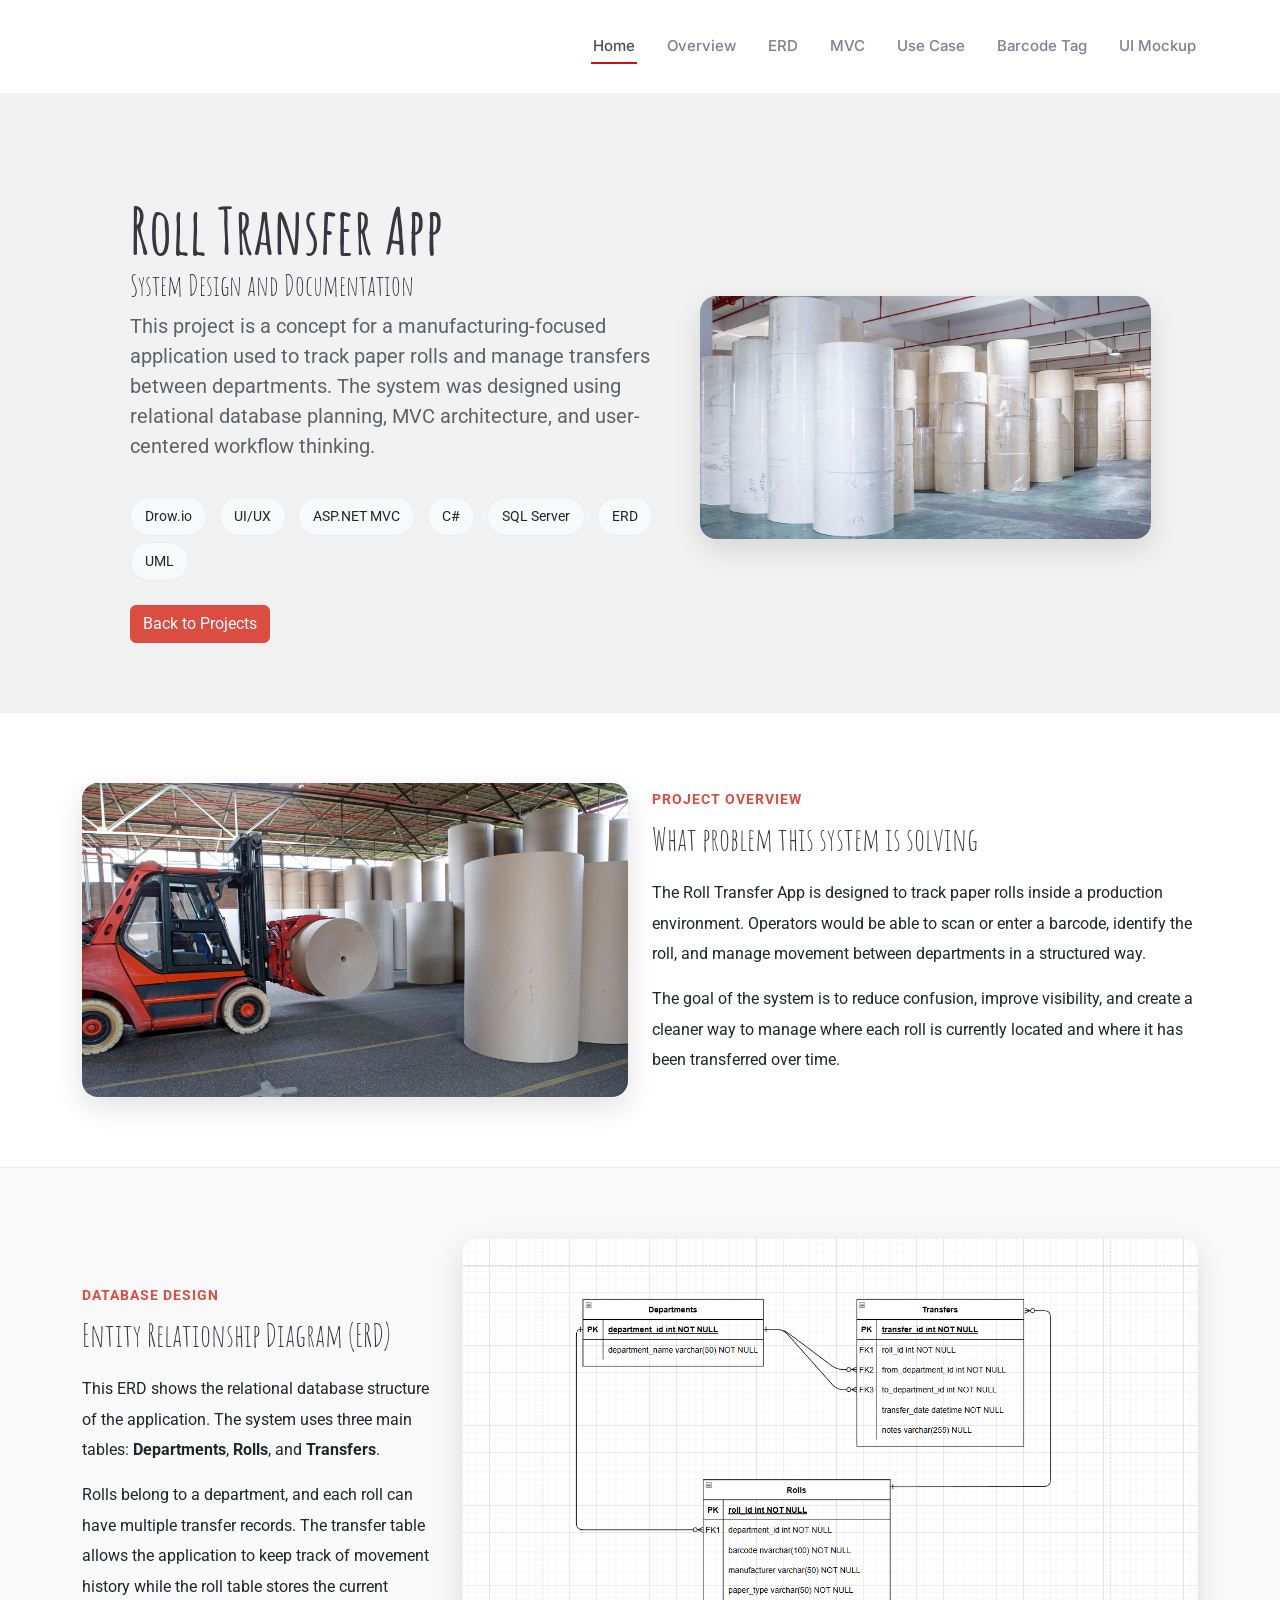
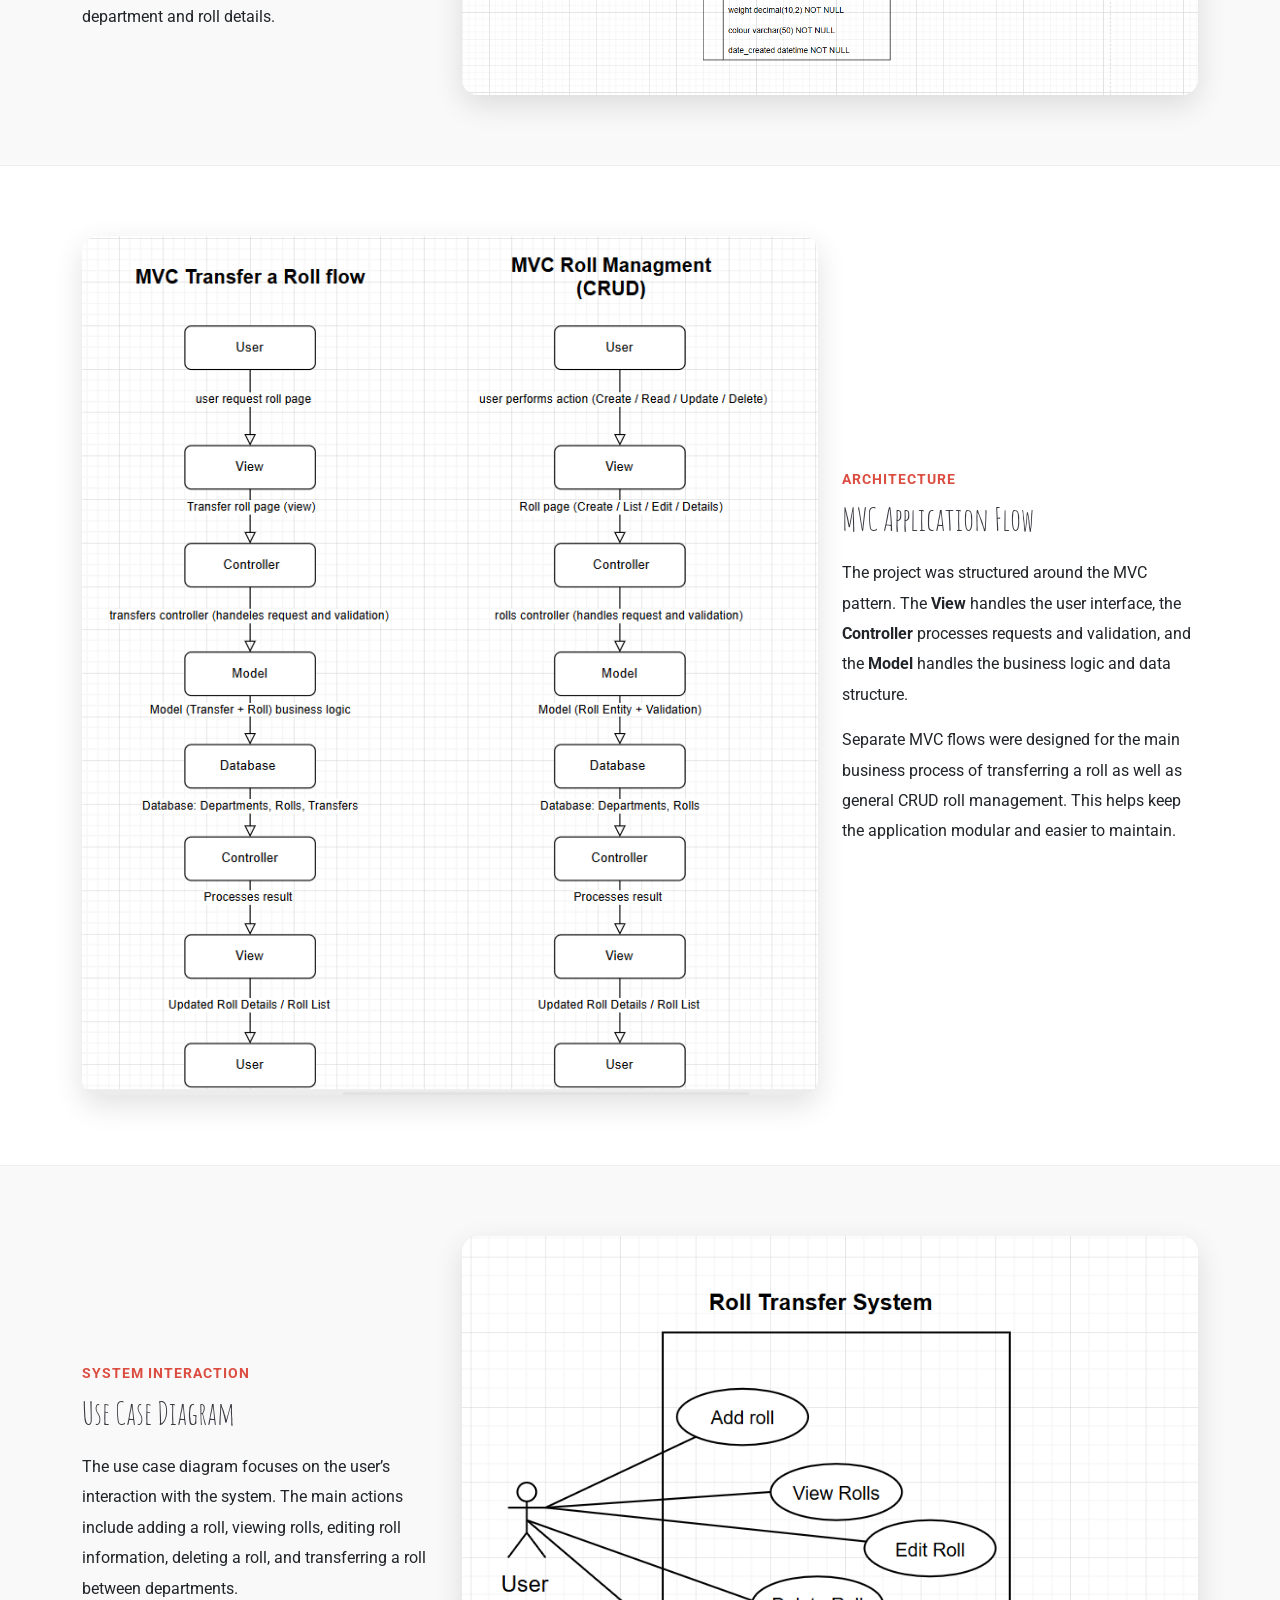
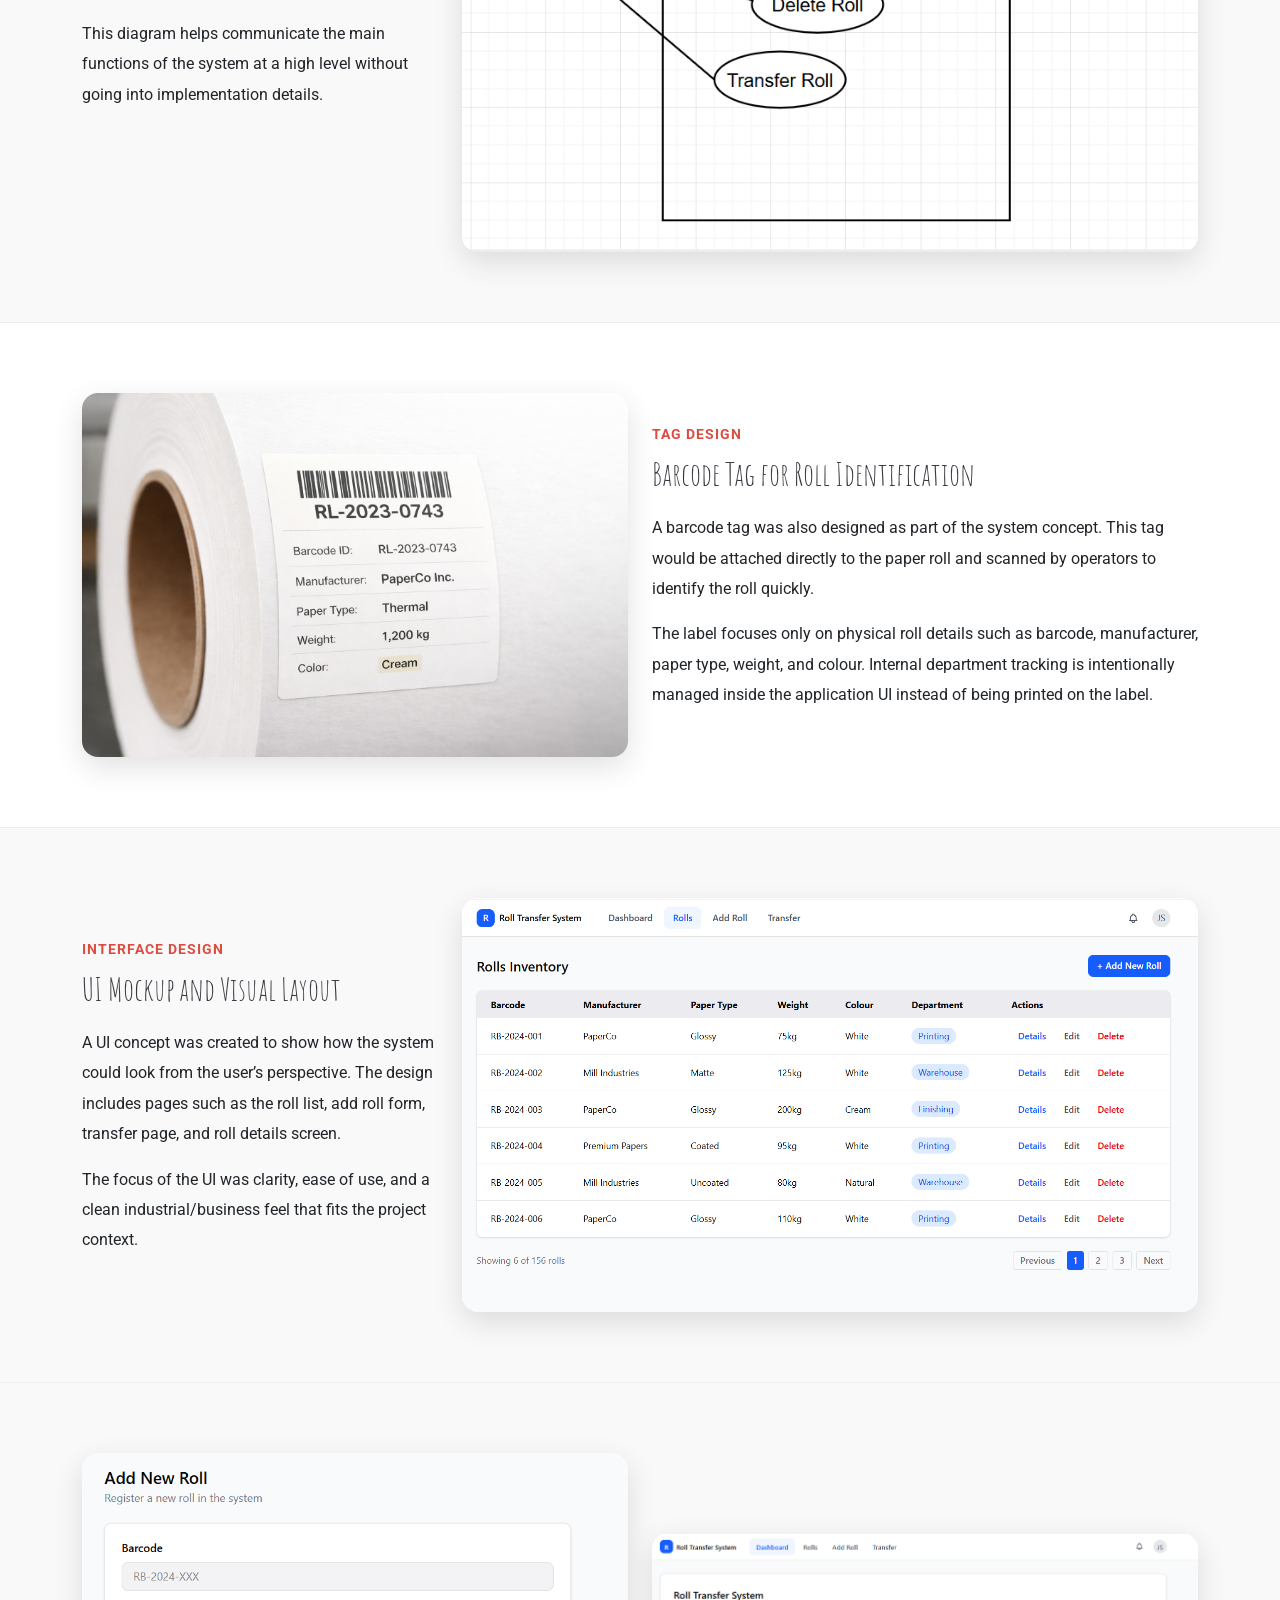
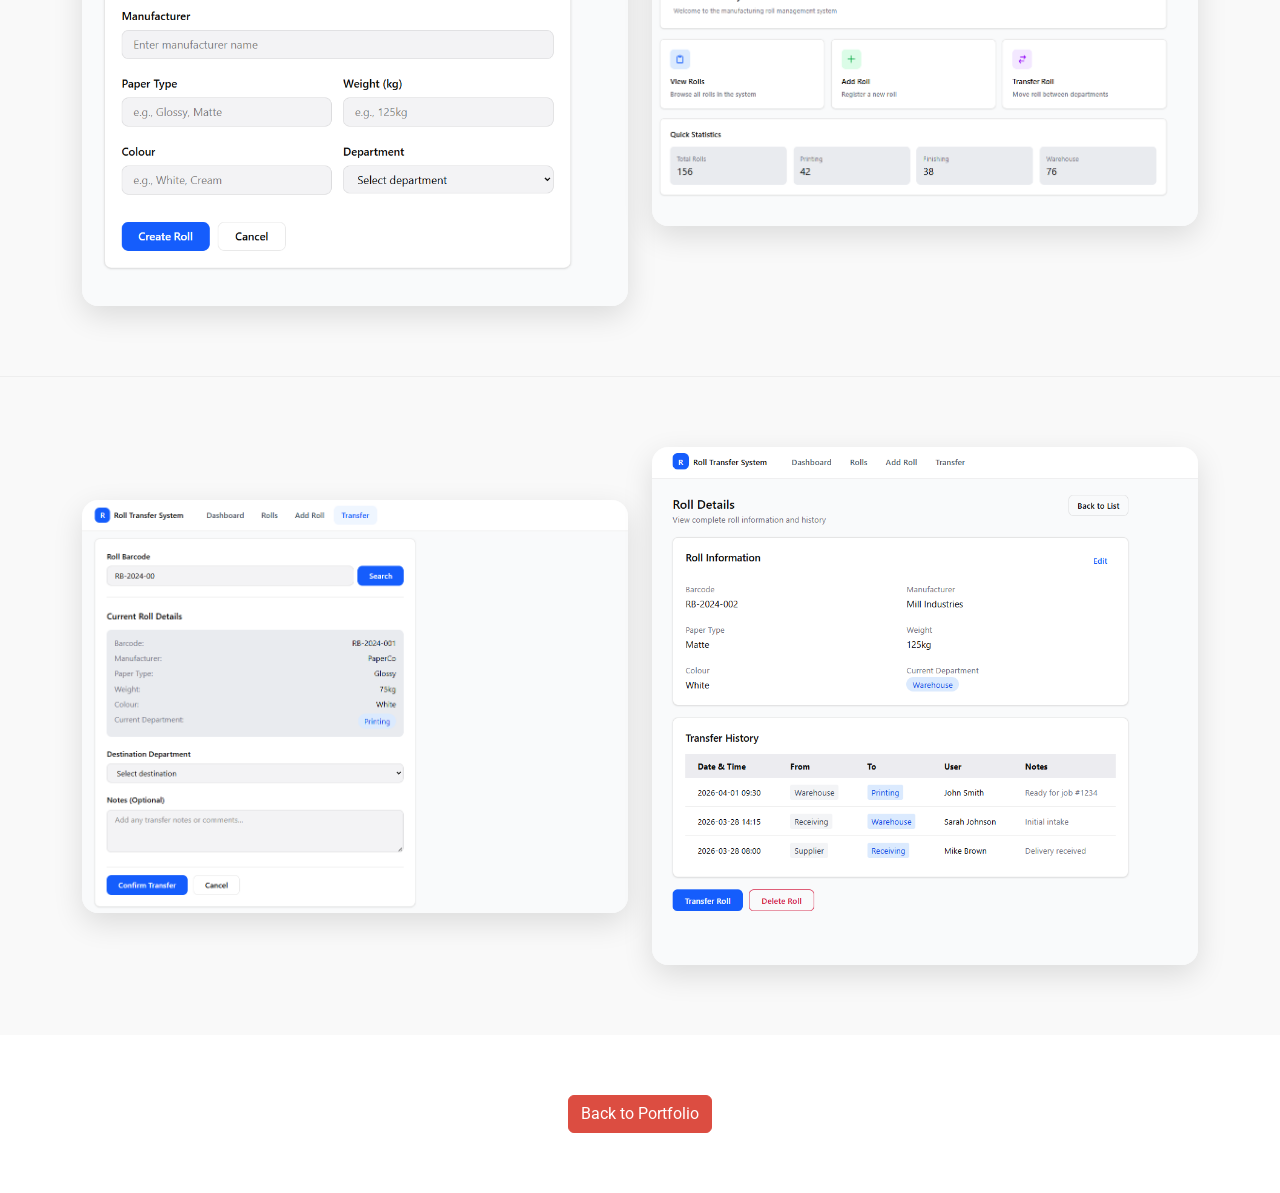
==== rollapp.html @ 0d12c997 "Add project 7 ui based mackup and added the card for that project in index page" ====
<!DOCTYPE html>
<html lang="en">

<head>
  <meta charset="utf-8">
  <meta content="width=device-width, initial-scale=1.0" name="viewport">
  <title>Roll Transfer App | Quwan Powell</title>
  <meta name="description" content="Roll Transfer App project documentation and system design by Quwan Powell">
  <meta name="keywords" content="ASP.NET, MVC, SQL Server, ERD, UML, Roll Transfer App">

  <!-- Favicons -->
  <link href="assets/img/favicon.png" rel="icon">
  <link href="assets/img/apple-touch-icon.png" rel="apple-touch-icon">

  <!-- Fonts -->
  <link href="https://fonts.googleapis.com" rel="preconnect">
  <link href="https://fonts.gstatic.com" rel="preconnect" crossorigin>
  <link href="https://fonts.googleapis.com/css2?family=Roboto:ital,wght@0,100;0,300;0,400;0,500;0,700;0,900;1,100;1,300;1,400;1,500;1,700;1,900&family=Inter:wght@100;200;300;400;500;600;700;800;900&family=Amatic+SC:wght@400;700&display=swap" rel="stylesheet">

  <!-- Vendor CSS Files -->
  <link href="assets/vendor/bootstrap/css/bootstrap.min.css" rel="stylesheet">
  <link href="assets/vendor/bootstrap-icons/bootstrap-icons.css" rel="stylesheet">
  <link href="assets/vendor/aos/aos.css" rel="stylesheet">
  <link href="assets/vendor/glightbox/css/glightbox.min.css" rel="stylesheet">
  <link href="assets/vendor/swiper/swiper-bundle.min.css" rel="stylesheet">

  <!-- Main CSS Files -->
  <link href="assets/css/main.css" rel="stylesheet">
  <link href="assets/css/techstack.css" rel="stylesheet">

  <style>
    .custom-red-btn {
      background-color: #DC4D41;
      border-color: #DC4D41;
    }

    .custom-red-btn:hover {
      background-color: #c74439;
      border-color: #c74439;
    }

    .project-hero {
      padding: 100px 0 70px;
    }

    .project-section-img {
      width: 100%;
      border-radius: 16px;
      box-shadow: 0 10px 30px rgba(0,0,0,0.12);
      object-fit: cover;
    }

    .project-block {
      padding: 70px 0;
      border-bottom: 1px solid #eee;
    }

    .project-block:last-child {
      border-bottom: none;
    }

    .project-label {
      font-size: 14px;
      font-weight: 700;
      letter-spacing: 1px;
      text-transform: uppercase;
      color: #DC4D41;
      margin-bottom: 10px;
    }

    .project-text h2 {
      margin-bottom: 20px;
    }

    .project-text p {
      line-height: 1.9;
      margin-bottom: 15px;
    }

    .project-tag {
      display: inline-block;
      background: #f8f9fa;
      border: 1px solid #e9ecef;
      padding: 8px 14px;
      border-radius: 30px;
      margin: 6px 8px 0 0;
      font-size: 14px;
    }

    .section-alt {
      background-color: #f9f9f9;
    }
  </style>
</head>

<body class="index-page">

  <header id="header" class="header d-flex align-items-center sticky-top">
    <div class="container position-relative d-flex align-items-center justify-content-between">

      <a href="index.html" class="logo d-flex align-items-center me-auto me-xl-0"></a>

      <nav id="navmenu" class="navmenu">
        <ul>
          <li><a href="#hero" class="active">Home</a></li>
          <li><a href="#overview">Overview</a></li>
          <li><a href="#erd">ERD</a></li>
          <li><a href="#mvc">MVC</a></li>
          <li><a href="#usecase">Use Case</a></li>
          <li><a href="#barcode">Barcode Tag</a></li>
          <li><a href="#ui">UI Mockup</a></li>
        </ul>
        <i class="mobile-nav-toggle d-xl-none bi bi-list"></i>
      </nav>

    </div>
  </header>

  <main class="main">

    <!-- Hero -->
    <section id="hero" class="hero section light-background project-hero">
      <div class="container">
        <div class="row gy-4 justify-content-center align-items-center">
          <div class="col-lg-6">
            <h1>Roll Transfer App</h1>
            <h3>System Design and Documentation</h3>
            <p>
              This project is a concept for a manufacturing-focused application used to track paper rolls and manage transfers between departments. The system was designed using relational database planning, MVC architecture, and user-centered workflow thinking.
            </p>

            <div class="mt-4">
              <span class="project-tag">Drow.io</span>
              <span class="project-tag">UI/UX</span>
              <span class="project-tag">ASP.NET MVC</span>
              <span class="project-tag">C#</span>
              <span class="project-tag">SQL Server</span>
              <span class="project-tag">ERD</span>
              <span class="project-tag">UML</span>
            </div>

            <div class="mt-4">
              <a href="index.html#Projects" class="btn btn-primary custom-red-btn">Back to Projects</a>
            </div>
          </div>

          <div class="col-lg-5">
            <img src="images/programingImages/Project7/rollapp/html_elements/heropaperrolls.jpg" class="img-fluid project-section-img" alt="Roll Transfer App Hero Image">
          </div>
        </div>
      </div>
    </section>

    <!-- Overview -->
    <section id="overview" class="project-block">
      <div class="container">
        <div class="row align-items-center gy-4">
          <div class="col-lg-6">
            <img src="images/programingImages/Project7/rollapp/html_elements/bannerpaperrolls.jpg" class="project-section-img" alt="Project Overview">
          </div>
          <div class="col-lg-6 project-text">
            <div class="project-label">Project Overview</div>
            <h2>What problem this system is solving</h2>
            <p>
              The Roll Transfer App is designed to track paper rolls inside a production environment. Operators would be able to scan or enter a barcode, identify the roll, and manage movement between departments in a structured way.
            </p>
            <p>
              The goal of the system is to reduce confusion, improve visibility, and create a cleaner way to manage where each roll is currently located and where it has been transferred over time.
            </p>
          </div>
        </div>
      </div>
    </section>

    <!-- ERD -->
    <section id="erd" class="project-block section-alt">
      <div class="container">
        <div class="row align-items-center gy-4">
          <div class="col-lg-4 order-2 order-lg-1 project-text">
            <div class="project-label">Database Design</div>
            <h2>Entity Relationship Diagram (ERD)</h2>
            <p>
              This ERD shows the relational database structure of the application. The system uses three main tables: <strong>Departments</strong>, <strong>Rolls</strong>, and <strong>Transfers</strong>.
            </p>
            <p>
              Rolls belong to a department, and each roll can have multiple transfer records. The transfer table allows the application to keep track of movement history while the roll table stores the current department and roll details.
            </p>
          </div>
          <div class="col-lg-8 order-1 order-lg-2" >
            <img src="images/programingImages/Project7/rollapp/roll_erd.png" class="project-section-img" alt="ERD Diagram">
          </div>
        </div>
      </div>
    </section>

    <!-- MVC -->
    <section id="mvc" class="project-block">
      <div class="container">
        <div class="row align-items-center gy-4">
          <div class="col-lg-8">
            <img src="images/programingImages/Project7/rollapp/mvcflow.png" class="project-section-img" alt="MVC Diagram">
          </div>
          <div class="col-lg-4 project-text">
            <div class="project-label">Architecture</div>
            <h2>MVC Application Flow</h2>
            <p>
              The project was structured around the MVC pattern. The <strong>View</strong> handles the user interface, the <strong>Controller</strong> processes requests and validation, and the <strong>Model</strong> handles the business logic and data structure.
            </p>
            <p>
              Separate MVC flows were designed for the main business process of transferring a roll as well as general CRUD roll management. This helps keep the application modular and easier to maintain.
            </p>
          </div>
        </div>
      </div>
    </section>

    <!-- Use Case -->
    <section id="usecase" class="project-block section-alt">
      <div class="container">
        <div class="row align-items-center gy-4">
          <div class="col-lg-4 order-2 order-lg-1 project-text">
            <div class="project-label">System Interaction</div>
            <h2>Use Case Diagram</h2>
            <p>
              The use case diagram focuses on the user’s interaction with the system. The main actions include adding a roll, viewing rolls, editing roll information, deleting a roll, and transferring a roll between departments.
            </p>
            <p>
              This diagram helps communicate the main functions of the system at a high level without going into implementation details.
            </p>
          </div>
          <div class="col-lg-8 order-1 order-lg-2">
            <img src="images/programingImages/Project7/rollapp/usecase.png" class="project-section-img" alt="Use Case Diagram">
          </div>
        </div>
      </div>
    </section>

    <!-- Barcode -->
    <section id="barcode" class="project-block">
      <div class="container">
        <div class="row align-items-center gy-4">
          <div class="col-lg-6">
            <img src="images/programingImages/Project7/rollapp/tagimg.png" class="project-section-img" alt="Barcode Tag Design">
          </div>
          <div class="col-lg-6 project-text">
            <div class="project-label">Tag Design</div>
            <h2>Barcode Tag for Roll Identification</h2>
            <p>
              A barcode tag was also designed as part of the system concept. This tag would be attached directly to the paper roll and scanned by operators to identify the roll quickly.
            </p>
            <p>
              The label focuses only on physical roll details such as barcode, manufacturer, paper type, weight, and colour. Internal department tracking is intentionally managed inside the application UI instead of being printed on the label.
            </p>
          </div>
        </div>
      </div>
    </section>

    <!-- UI -->
    <section id="ui" class="project-block section-alt">
      <div class="container">
        <div class="row align-items-center gy-4">
          <div class="col-lg-4 order-2 order-lg-1 project-text">
            <div class="project-label">Interface Design</div>
            <h2>UI Mockup and Visual Layout</h2>
            <p>
              A UI concept was created to show how the system could look from the user’s perspective. The design includes pages such as the roll list, add roll form, transfer page, and roll details screen.
            </p>
            <p>
              The focus of the UI was clarity, ease of use, and a clean industrial/business feel that fits the project context.
            </p>
          </div>
          <div class="col-lg-8 order-1 order-lg-2">
            <img src="images/programingImages/Project7/rollapp/inventory_ui.png" class="project-section-img" alt="UI Mockup">
          </div>
        </div>
      </div>
    </section>

    <!-- More UI-->
     <!-- UI -->
    <section id="ui" class="project-block section-alt">
      <div class="container">
        <div class="row align-items-center gy-4">

          <div class="col-lg-6 order-1 order-lg-2">
            <img src="images/programingImages/Project7/rollapp/add_new_roll_ui.png" class="project-section-img" alt="UI Mockup">
          </div>

          <div class="col-lg-6 order-1 order-lg-2">
            <img src="images/programingImages/Project7/rollapp/dashbord_ui.png" class="project-section-img" alt="UI Mockup">
          </div>

        </div>
      </div>
    </section>

    <section id="ui" class="project-block section-alt">
      <div class="container">
        <div class="row align-items-center gy-4">

          <div class="col-lg-6 order-1 order-lg-2">
            <img src="images/programingImages/Project7/rollapp/transfers_ui.png" class="project-section-img" alt="UI Mockup">
          </div>

          <div class="col-lg-6 order-1 order-lg-2">
            <img src="images/programingImages/Project7/rollapp/detailpage.png" class="project-section-img" alt="UI Mockup">
          </div>

        </div>
      </div>
    </section>

  </main>

  
  <section>
      <div class="container">
          <div class="row align-items-center gy-4">
            <div class="col-lg-12 text-center">
              <a href="index.html#Projects" class="btn btn-primary custom-red-btn">Back to Portfolio</a>
            </div>
          </div>
        </div>
  </section>

  <!-- Preloader -->
  <div id="preloader"></div>

  <!-- Vendor JS Files -->
  <script src="assets/vendor/bootstrap/js/bootstrap.bundle.min.js"></script>
  <script src="assets/vendor/php-email-form/validate.js"></script>
  <script src="assets/vendor/aos/aos.js"></script>
  <script src="assets/vendor/glightbox/js/glightbox.min.js"></script>
  <script src="assets/vendor/purecounter/purecounter_vanilla.js"></script>
  <script src="assets/vendor/swiper/swiper-bundle.min.js"></script>

  <!-- Main JS File -->
  <script src="assets/js/main.js"></script>

</body>
</html>
---- assets/css/main.css ----
/**
*Added Bootstrap CSS
*/


:root {
  --default-font: "Roboto",  system-ui, -apple-system, "Segoe UI", Roboto, "Helvetica Neue", Arial, "Noto Sans", "Liberation Sans", sans-serif, "Apple Color Emoji", "Segoe UI Emoji", "Segoe UI Symbol", "Noto Color Emoji";
  --heading-font: "Amatic SC",  sans-serif;
  --nav-font: "Inter",  sans-serif;
}

/* Global Colors - The following color variables are used throughout the website. Updating them here will change the color scheme of the entire website */
:root { 
  --background-color: #ffffff; /* Background color for the entire website, including individual sections */
  --default-color: #212529; /* Default color used for the majority of the text content across the entire website */
  --heading-color: #37373f; /* Color for headings, subheadings and title throughout the website */
  --accent-color: #ce1212; /* Accent color that represents your brand on the website. It's used for buttons, links, and other elements that need to stand out */
  --surface-color: #ffffff; /* The surface color is used as a background of boxed elements within sections, such as cards, icon boxes, or other elements that require a visual separation from the global background. */
  --contrast-color: #ffffff; /* Contrast color for text, ensuring readability against backgrounds of accent, heading, or default colors. */
}

/* Nav Menu Colors - The following color variables are used specifically for the navigation menu. They are separate from the global colors to allow for more customization options */
:root {
  --nav-color: #7f7f90;  /* The default color of the main navmenu links */
  --nav-hover-color: #ce1212; /* Applied to main navmenu links when they are hovered over or active */
  --nav-mobile-background-color: #ffffff; /* Used as the background color for mobile navigation menu */
  --nav-dropdown-background-color: #ffffff; /* Used as the background color for dropdown items that appear when hovering over primary navigation items */
  --nav-dropdown-color: #7f7f90; /* Used for navigation links of the dropdown items in the navigation menu. */
  --nav-dropdown-hover-color: #ce1212; /* Similar to --nav-hover-color, this color is applied to dropdown navigation links when they are hovered over. */
}

/* Color Presets - These classes override global colors when applied to any section or element, providing reuse of the sam color scheme. */

.light-background {
  --background-color: #f2f2f2;
  --surface-color: #ffffff;
}

.dark-background {
  --background-color: #1f1f24;
  --default-color: #ffffff;
  --heading-color: #ffffff;
  --surface-color: #37373f;
  --contrast-color: #f8f8f8;
}

/* Smooth scroll */
:root {
  scroll-behavior: smooth;
}

/*--------------------------------------------------------------
# General Styling & Shared Classes
--------------------------------------------------------------*/
body {
  color: var(--default-color);
  background-color: var(--background-color);
  font-family: var(--default-font);
}

a {
  color: var(--accent-color);
  text-decoration: none;
  transition: 0.3s;
}

a:hover {
  color: color-mix(in srgb, var(--accent-color), transparent 25%);
  text-decoration: none;
}

h1,
h2,
h3,
h4,
h5,
h6 {
  color: var(--heading-color);
  font-family: var(--heading-font);
}

/* Pulsating Play Button
------------------------------*/
.pulsating-play-btn {
  width: 94px;
  height: 94px;
  background: radial-gradient(var(--accent-color) 50%, color-mix(in srgb, var(--accent-color), transparent 75%) 52%);
  border-radius: 50%;
  display: block;
  position: relative;
  overflow: hidden;
}

.pulsating-play-btn:before {
  content: "";
  position: absolute;
  width: 120px;
  height: 120px;
  animation-delay: 0s;
  animation: pulsate-play-btn 2s;
  animation-direction: forwards;
  animation-iteration-count: infinite;
  animation-timing-function: steps;
  opacity: 1;
  border-radius: 50%;
  border: 5px solid color-mix(in srgb, var(--accent-color), transparent 30%);
  top: -15%;
  left: -15%;
  background: rgba(198, 16, 0, 0);
}

.pulsating-play-btn:after {
  content: "";
  position: absolute;
  left: 50%;
  top: 50%;
  transform: translateX(-40%) translateY(-50%);
  width: 0;
  height: 0;
  border-top: 10px solid transparent;
  border-bottom: 10px solid transparent;
  border-left: 15px solid #fff;
  z-index: 100;
  transition: all 400ms cubic-bezier(0.55, 0.055, 0.675, 0.19);
}

.pulsating-play-btn:hover:before {
  content: "";
  position: absolute;
  left: 50%;
  top: 50%;
  transform: translateX(-40%) translateY(-50%);
  width: 0;
  height: 0;
  border: none;
  border-top: 10px solid transparent;
  border-bottom: 10px solid transparent;
  border-left: 15px solid #fff;
  z-index: 200;
  animation: none;
  border-radius: 0;
}

.pulsating-play-btn:hover:after {
  border-left: 15px solid var(--accent-color);
  transform: scale(20);
}

@keyframes pulsate-play-btn {
  0% {
    transform: scale(0.6, 0.6);
    opacity: 1;
  }

  100% {
    transform: scale(1, 1);
    opacity: 0;
  }
}



@keyframes php-email-form-loading {
  0% {
    transform: rotate(0deg);
  }

  100% {
    transform: rotate(360deg);
  }
}

/*--------------------------------------------------------------
# Global Header
--------------------------------------------------------------*/
.header {
  color: var(--default-color);
  background-color: var(--background-color);
  padding: 20px 0;
  transition: all 0.5s;
  z-index: 997;
}

.header .logo {
  line-height: 1;
}

.header .logo img {
  max-height: 36px;
  margin-right: 8px;
}

.header .logo h1 {
  font-size: 30px;
  margin: 0;
  font-weight: 700;
  color: var(--heading-color);
  font-family: var(--default-font);
}

.header .logo span {
  color: var(--accent-color);
  font-size: 36px;
}

.header .btn-getstarted,
.header .btn-getstarted:focus {
  color: var(--contrast-color);
  background: var(--accent-color);
  font-size: 14px;
  padding: 8px 26px;
  margin: 0;
  border-radius: 50px;
  transition: 0.3s;
}

.header .btn-getstarted:hover,
.header .btn-getstarted:focus:hover {
  color: var(--contrast-color);
  background: color-mix(in srgb, var(--accent-color), transparent 15%);
}

@media (max-width: 1200px) {
  .header .logo {
    order: 1;
  }

  .header .btn-getstarted {
    order: 2;
    margin: 0 15px 0 0;
    padding: 6px 20px;
  }

  .header .navmenu {
    order: 3;
  }
}

.scrolled .header {
  box-shadow: 0px 0 18px rgba(0, 0, 0, 0.1);
}

/*--------------------------------------------------------------
# Navigation Menu
--------------------------------------------------------------*/
/* Desktop Navigation */
@media (min-width: 1200px) {
  .navmenu {
    padding: 0;
  }

  .navmenu ul {
    margin: 0;
    padding: 0;
    display: flex;
    list-style: none;
    align-items: center;
  }

  .navmenu li {
    position: relative;
  }

  .navmenu>ul>li {
    white-space: nowrap;
    padding: 15px 14px;
  }

  .navmenu>ul>li:last-child {
    padding-right: 0;
  }

  .navmenu a,
  .navmenu a:focus {
    color: var(--nav-color);
    font-size: 15px;
    padding: 0 2px;
    font-family: var(--nav-font);
    font-weight: 500;
    display: flex;
    align-items: center;
    justify-content: space-between;
    white-space: nowrap;
    transition: 0.3s;
    position: relative;
  }

  .navmenu a i,
  .navmenu a:focus i {
    font-size: 12px;
    line-height: 0;
    margin-left: 5px;
    transition: 0.3s;
  }

  .navmenu>ul>li>a:before {
    content: "";
    position: absolute;
    height: 2px;
    bottom: -6px;
    left: 0;
    background-color: var(--nav-hover-color);
    visibility: hidden;
    width: 0px;
    transition: all 0.3s ease-in-out 0s;
  }

  .navmenu a:hover:before,
  .navmenu li:hover>a:before,
  .navmenu .active:before {
    visibility: visible;
    width: 100%;
  }

  .navmenu li:hover>a,
  .navmenu .active,
  .navmenu .active:focus {
    color: color-mix(in srgb, var(--nav-color) 80%, black 50%);
  }

  .navmenu .dropdown ul {
    margin: 0;
    padding: 10px 0;
    background: var(--nav-dropdown-background-color);
    display: block;
    position: absolute;
    visibility: hidden;
    left: 14px;
    top: 130%;
    opacity: 0;
    transition: 0.3s;
    border-radius: 4px;
    z-index: 99;
    box-shadow: 0px 0px 30px rgba(0, 0, 0, 0.1);
  }

  .navmenu .dropdown ul li {
    min-width: 200px;
  }

  .navmenu .dropdown ul a {
    padding: 10px 20px;
    font-size: 15px;
    text-transform: none;
    color: var(--nav-dropdown-color);
  }

  .navmenu .dropdown ul a i {
    font-size: 12px;
  }

  .navmenu .dropdown ul a:hover,
  .navmenu .dropdown ul .active:hover,
  .navmenu .dropdown ul li:hover>a {
    color: var(--nav-dropdown-hover-color);
  }

  .navmenu .dropdown:hover>ul {
    opacity: 1;
    top: 100%;
    visibility: visible;
  }

  .navmenu .dropdown .dropdown ul {
    top: 0;
    left: -90%;
    visibility: hidden;
  }

  .navmenu .dropdown .dropdown:hover>ul {
    opacity: 1;
    top: 0;
    left: -100%;
    visibility: visible;
  }
}

/* Mobile Navigation */
@media (max-width: 1199px) {
  .mobile-nav-toggle {
    color: var(--nav-color);
    font-size: 28px;
    line-height: 0;
    margin-right: 10px;
    cursor: pointer;
    transition: color 0.3s;
  }

  .navmenu {
    padding: 0;
    z-index: 9997;
  }

  .navmenu ul {
    display: none;
    list-style: none;
    position: absolute;
    inset: 60px 20px 20px 20px;
    padding: 10px 0;
    margin: 0;
    border-radius: 6px;
    background-color: var(--nav-mobile-background-color);
    border: 1px solid color-mix(in srgb, var(--default-color), transparent 90%);
    box-shadow: none;
    overflow-y: auto;
    transition: 0.3s;
    z-index: 9998;
  }

  .navmenu a,
  .navmenu a:focus {
    color: var(--nav-dropdown-color);
    padding: 10px 20px;
    font-family: var(--nav-font);
    font-size: 17px;
    font-weight: 500;
    display: flex;
    align-items: center;
    justify-content: space-between;
    white-space: nowrap;
    transition: 0.3s;
  }

  .navmenu a i,
  .navmenu a:focus i {
    font-size: 12px;
    line-height: 0;
    margin-left: 5px;
    width: 30px;
    height: 30px;
    display: flex;
    align-items: center;
    justify-content: center;
    border-radius: 50%;
    transition: 0.3s;
    background-color: color-mix(in srgb, var(--accent-color), transparent 90%);
  }

  .navmenu a i:hover,
  .navmenu a:focus i:hover {
    background-color: var(--accent-color);
    color: var(--contrast-color);
  }

  .navmenu a:hover,
  .navmenu .active,
  .navmenu .active:focus {
    color: var(--nav-dropdown-hover-color);
  }

  .navmenu .active i,
  .navmenu .active:focus i {
    background-color: var(--accent-color);
    color: var(--contrast-color);
    transform: rotate(180deg);
  }

  .navmenu .dropdown ul {
    position: static;
    display: none;
    z-index: 99;
    padding: 10px 0;
    margin: 10px 20px;
    background-color: var(--nav-dropdown-background-color);
    transition: all 0.5s ease-in-out;
  }

  .navmenu .dropdown ul ul {
    background-color: rgba(33, 37, 41, 0.1);
  }

  .navmenu .dropdown>.dropdown-active {
    display: block;
    background-color: rgba(33, 37, 41, 0.03);
  }

  .mobile-nav-active {
    overflow: hidden;
  }

  .mobile-nav-active .mobile-nav-toggle {
    color: #fff;
    position: absolute;
    font-size: 32px;
    top: 15px;
    right: 15px;
    margin-right: 0;
    z-index: 9999;
  }

  .mobile-nav-active .navmenu {
    position: fixed;
    overflow: hidden;
    inset: 0;
    background: rgba(33, 37, 41, 0.8);
    transition: 0.3s;
  }

  .mobile-nav-active .navmenu>ul {
    display: block;
  }
}

/*--------------------------------------------------------------
# Global Footer
--------------------------------------------------------------*/
.footer {
  --heading-font: var(--default-font);
  color: var(--default-color);
  background-color: var(--background-color);
  font-size: 14px;
  padding: 40px 0;
  position: relative;
}

.footer .icon {
  color: var(--accent-color);
  margin-right: 15px;
  font-size: 24px;
  line-height: 0;
}

.footer h4 {
  font-size: 16px;
  font-weight: 700;
  margin-bottom: 15px;
}

.footer .address p {
  margin-bottom: 0px;
}

.footer .social-links a {
  display: flex;
  align-items: center;
  justify-content: center;
  width: 40px;
  height: 40px;
  border-radius: 50%;
  border: 1px solid color-mix(in srgb, var(--default-color), transparent 50%);
  font-size: 16px;
  color: color-mix(in srgb, var(--default-color), transparent 50%);
  margin-right: 10px;
  transition: 0.3s;
}

.footer .social-links a:hover {
  color: var(--accent-color);
  border-color: var(--accent-color);
}

.footer .copyright {
  padding-top: 20px;
  border-top: 1px solid color-mix(in srgb, var(--default-color), transparent 90%);
}

.footer .copyright p {
  margin-bottom: 0;
}

.footer .credits {
  margin-top: 5px;
  font-size: 13px;
}

/*--------------------------------------------------------------
# Preloader
--------------------------------------------------------------*/
#preloader {
  position: fixed;
  inset: 0;
  z-index: 9999;
  overflow: hidden;
  background-color: var(--background-color);
  transition: all 0.6s ease-out;
  width: 100%;
  height: 100vh;
}

#preloader:before,
#preloader:after {
  content: "";
  position: absolute;
  border: 4px solid var(--accent-color);
  border-radius: 50%;
  animation: animate-preloader 2s cubic-bezier(0, 0.2, 0.8, 1) infinite;
}

#preloader:after {
  animation-delay: -0.5s;
}

@keyframes animate-preloader {
  0% {
    width: 10px;
    height: 10px;
    top: calc(50% - 5px);
    left: calc(50% - 5px);
    opacity: 1;
  }

  100% {
    width: 72px;
    height: 72px;
    top: calc(50% - 36px);
    left: calc(50% - 36px);
    opacity: 0;
  }
}

/*--------------------------------------------------------------
# Scroll Top Button
--------------------------------------------------------------*/
.scroll-top {
  position: fixed;
  visibility: hidden;
  opacity: 0;
  right: 15px;
  bottom: -15px;
  z-index: 99999;
  background-color: var(--accent-color);
  width: 44px;
  height: 44px;
  border-radius: 50px;
  transition: all 0.4s;
}

.scroll-top i {
  font-size: 24px;
  color: var(--contrast-color);
  line-height: 0;
}

.scroll-top:hover {
  background-color: color-mix(in srgb, var(--accent-color), transparent 20%);
  color: var(--contrast-color);
}

.scroll-top.active {
  visibility: visible;
  opacity: 1;
  bottom: 15px;
}

/*--------------------------------------------------------------
# Disable aos animation delay on mobile devices
--------------------------------------------------------------*/
@media screen and (max-width: 768px) {
  [data-aos-delay] {
    transition-delay: 0 !important;
  }
}

/*--------------------------------------------------------------
# Global Page Titles & Breadcrumbs
--------------------------------------------------------------*/
.page-title {
  --background-color: color-mix(in srgb, var(--default-color), transparent 96%);
  color: var(--default-color);
  background-color: var(--background-color);
  padding: 120px 0;
  text-align: center;
  position: relative;
}

.page-title h1 {
  font-size: 42px;
  font-weight: 400;
  margin-bottom: 10px;
  font-family: var(--default-font);
}

.page-title .breadcrumbs ol {
  display: flex;
  flex-wrap: wrap;
  list-style: none;
  justify-content: center;
  padding: 0;
  margin: 0;
  font-size: 16px;
  font-weight: 400;
}

.page-title .breadcrumbs ol li+li {
  padding-left: 10px;
}

.page-title .breadcrumbs ol li+li::before {
  content: "/";
  display: inline-block;
  padding-right: 10px;
  color: color-mix(in srgb, var(--default-color), transparent 70%);
}

/*--------------------------------------------------------------
# Global Sections
--------------------------------------------------------------*/
section,
.section {
  color: var(--default-color);
  background-color: var(--background-color);
  padding: 60px 0;
  scroll-margin-top: 92px;
  overflow: clip;
}

@media (max-width: 1199px) {

  section,
  .section {
    scroll-margin-top: 56px;
  }
}

/*--------------------------------------------------------------
# Global Section Titles
--------------------------------------------------------------*/
.section-title {
  text-align: center;
  padding-bottom: 60px;
  position: relative;
}

.section-title h2 {
  font-size: 13px;
  letter-spacing: 1px;
  font-weight: 400;
  padding: 0;
  margin: 0;
  color: color-mix(in srgb, var(--default-color), transparent 50%);
  display: inline-block;
  text-transform: uppercase;
  font-family: var(--default-font);
}

.section-title p {
  color: var(--heading-color);
  margin: 10px 0 0 0;
  font-size: 48px;
  font-weight: 500;
  font-family: var(--heading-font);
}

.section-title p .description-title {
  color: var(--accent-color);
}

/*--------------------------------------------------------------
# Hero Section
--------------------------------------------------------------*/
.hero {
  width: 100%;
  min-height: 60vh;
  position: relative;
  padding: 60px 0;
  display: flex;
  align-items: center;
}

.hero h1 {
  margin: 0;
  font-size: 64px;
  font-weight: 700;
}

.hero p {
  color: color-mix(in srgb, var(--default-color), transparent 30%);
  margin: 5px 0 30px 0;
  font-size: 20px;
  font-weight: 400;
}

.hero .btn-get-started {
  color: var(--contrast-color);
  background: var(--accent-color);
  font-weight: 400;
  font-size: 15px;
  letter-spacing: 1px;
  display: inline-block;
  padding: 10px 28px 12px 28px;
  border-radius: 50px;
  transition: 0.5s;
  box-shadow: 0 8px 28px rgba(0, 0, 0, 0.1);
}

.hero .btn-get-started:hover {
  color: var(--contrast-color);
  background: color-mix(in srgb, var(--accent-color), transparent 15%);
  box-shadow: 0 8px 28px rgba(0, 0, 0, 0.1);
}

.hero .btn-watch-video {
  font-size: 16px;
  transition: 0.5s;
  margin-left: 25px;
  color: var(--default-color);
  font-weight: 500;
}

.hero .btn-watch-video i {
  color: var(--accent-color);
  font-size: 32px;
  transition: 0.3s;
  line-height: 0;
  margin-right: 8px;
}

.hero .btn-watch-video:hover {
  color: var(--accent-color);
}

.hero .btn-watch-video:hover i {
  color: color-mix(in srgb, var(--accent-color), transparent 15%);
}

.hero .animated {
  animation: up-down 2s ease-in-out infinite alternate-reverse both;
}

@media (max-width: 640px) {
  .hero h1 {
    font-size: 28px;
    line-height: 36px;
  }

  .hero p {
    font-size: 18px;
    line-height: 24px;
    margin-bottom: 30px;
  }

  .hero .btn-get-started,
  .hero .btn-watch-video {
    font-size: 13px;
  }
}

@keyframes up-down {
  0% {
    transform: translateY(10px);
  }

  100% {
    transform: translateY(-10px);
  }
}

/*--------------------------------------------------------------
# About Section
--------------------------------------------------------------*/
.about h3 {
  font-weight: 700;
  font-size: 28px;
  margin-bottom: 20px;
}

.about .book-a-table {
  text-align: center;
  border: 4px solid color-mix(in srgb, var(--default-color), transparent 30%);
  padding: 22px;
}

.about .book-a-table h3 {
  font-family: var(--default-font);
  margin: 0 0 0 0;
  font-size: 24px;
}

.about .book-a-table p {
  color: var(--accent-color);
  font-weight: 500;
  font-size: 28px;
  margin: 0;
}

.about .fst-italic {
  color: color-mix(in srgb, var(--default-color), var(--contrast-color) 50%);
}

.about .content ul {
  list-style: none;
  padding: 0;
}

.about .content ul li {
  padding: 0 0 10px 30px;
  position: relative;
}

.about .content ul i {
  position: absolute;
  font-size: 20px;
  left: 0;
  top: -3px;
  color: var(--accent-color);
}

.about .content p:last-child {
  margin-bottom: 0;
}

.about .pulsating-play-btn {
  position: absolute;
  left: calc(50% - 47px);
  top: calc(50% - 47px);
}

/*--------------------------------------------------------------
# Why Me Section
--------------------------------------------------------------*/
.why-us .why-box {
  color: var(--contrast-color);
  background: var(--accent-color);
  padding: 30px;
}

.why-us .why-box h3 {
  color: var(--contrast-color);
  font-family: var(--default-font);
  font-weight: 700;
  font-size: 34px;
  margin-bottom: 30px;
}

.why-us .why-box p {
  margin-bottom: 30px;
}

.why-us .why-box .more-btn {
  display: inline-block;
  background: color-mix(in srgb, var(--contrast-color), transparent 85%);
  padding: 8px 40px 10px 40px;
  color: var(--contrast-color);
  transition: all ease-in-out 0.4s;
  border-radius: 50px;
}

.why-us .why-box .more-btn i {
  font-size: 14px;
}

.why-us .why-box .more-btn:hover {
  color: var(--accent-color);
  background: var(--surface-color);
}

.why-us .icon-box {
  background-color: var(--surface-color);
  text-align: center;
  padding: 40px 30px;
  width: 100%;
  height: 100%;
  border: 1px solid color-mix(in srgb, var(--default-color), transparent 90%);
}

.why-us .icon-box i {
  color: var(--accent-color);
  font-size: 32px;
  margin-bottom: 30px;
  background: color-mix(in srgb, var(--accent-color), transparent 95%);
  border-radius: 50px;
  display: flex;
  align-items: center;
  justify-content: center;
  width: 72px;
  height: 72px;
  transition: 0.3s;
}

.why-us .icon-box h4 {
  font-size: 20px;
  font-weight: 500;
  margin: 0 0 30px 0;
  font-family: var(--default-font);
}

.why-us .icon-box p {
  font-size: 15px;
  color: color-mix(in srgb, var(--default-color), transparent 30%);
}

.why-us .icon-box:hover i {
  color: var(--contrast-color);
  background: var(--accent-color);
}

/*--------------------------------------------------------------
# Stats Section
--------------------------------------------------------------*/
.stats {
  position: relative;
  padding: 120px 0;
}

.stats img {
  position: absolute;
  inset: 0;
  display: block;
  width: 100%;
  height: 100%;
  object-fit: cover;
  z-index: 1;
}

.stats:before {
  content: "";
  background: color-mix(in srgb, var(--background-color), transparent 40%);
  position: absolute;
  inset: 0;
  z-index: 2;
}

.stats .container {
  position: relative;
  z-index: 3;
}

.stats .stats-item {
  padding: 30px;
  width: 100%;
}

.stats .stats-item span {
  font-size: 48px;
  display: block;
  color: var(--default-color);
  font-weight: 700;
}

.stats .stats-item p {
  padding: 0;
  margin: 0;
  font-size: 16px;
  font-weight: 700;
  color: color-mix(in srgb, var(--default-color), transparent 40%);
}

/*--------------------------------------------------------------
# Menu Section
--------------------------------------------------------------*/
.menu .nav-tabs {
  border: 0;
}

.menu .nav-link {
  background-color: var(--background-color);
  color: color-mix(in srgb, var(--default-color), transparent 20%);
  margin: 0 15px;
  padding: 10px 5px;
  transition: 0.3s;
  border-radius: 0;
  cursor: pointer;
  height: 100%;
  border: 0;
  border-bottom: 2px solid color-mix(in srgb, var(--default-color), transparent 80%);
}

@media (max-width: 575px) {
  .menu .nav-link {
    margin: 0 10px;
    padding: 10px 0;
  }
}

.menu .nav-link i {
  padding-right: 15px;
  font-size: 48px;
}

.menu .nav-link h4 {
  font-size: 18px;
  font-weight: 400;
  margin: 0;
  font-family: var(--default-font);
}

@media (max-width: 575px) {
  .menu .nav-link h4 {
    font-size: 16px;
  }
}

.menu .nav-link:hover {
  color: var(--accent-color);
  border-color: var(--accent-color);
}

.menu .nav-link.active {
  background-color: var(--background-color);
  color: var(--accent-color);
  border-color: var(--accent-color);
}

.menu .tab-content .tab-header {
  padding: 30px 0;
}

.menu .tab-content .tab-header p {
  font-size: 14px;
  text-transform: uppercase;
  color: color-mix(in srgb, var(--default-color), transparent 20%);
  margin-bottom: 0;
}

.menu .tab-content .tab-header h3 {
  font-size: 48px;
  font-weight: 700;
  color: var(--accent-color);
}

.menu .tab-content .menu-item {
  text-align-last: center;
}

.menu .tab-content .menu-item .menu-img {
  padding: 0 60px;
  margin-bottom: 15px;
}

.menu .tab-content .menu-item h4 {
  font-size: 24px;
  font-weight: 400;
  margin-bottom: 5px;
  font-family: var(--default-font);
}

.menu .tab-content .menu-item .ingredients {
  font-family: var(--nav-font);
  color: color-mix(in srgb, var(--default-color), transparent 50%);
  margin-bottom: 5px;
}

.menu .tab-content .menu-item .price {
  font-size: 24px;
  font-weight: 700;
  color: var(--accent-color);
}


/*--------------------------------------------------------------
# Events Section
--------------------------------------------------------------*/
.events .container-fluid {
  padding: 0;
}

.events .event-item {
  background-size: cover;
  background-position: cente;
  min-height: 600px;
  padding: 30px;
}

@media (max-width: 575px) {
  .events .event-item {
    min-height: 500px;
  }
}

.events .event-item:before {
  content: "";
  background: rgba(0, 0, 0, 0.6);
  position: absolute;
  inset: 0;
}

.events .event-item h3 {
  font-size: 24px;
  font-weight: 700;
  margin-bottom: 5px;
  color: #ffffff;
  position: relative;
}

.events .event-item .price {
  color: #ffffff;
  border-bottom: 2px solid var(--accent-color);
  font-size: 32px;
  font-weight: 700;
  margin-bottom: 15px;
  position: relative;
}

.events .event-item .description {
  margin-bottom: 0;
  color: rgba(255, 255, 255, 0.8);
  position: relative;
}

.events .swiper-wrapper {
  height: auto;
}

.events .swiper-pagination {
  margin-top: 20px;
  position: relative;
}

.events .swiper-pagination .swiper-pagination-bullet {
  width: 10px;
  height: 10px;
  background-color: color-mix(in srgb, var(--default-color), transparent 85%);
  opacity: 1;
}

.events .swiper-pagination .swiper-pagination-bullet-active {
  background-color: var(--accent-color);
}


/*--------------------------------------------------------------
# Gallery Section
--------------------------------------------------------------*/
.gallery {
  overflow: hidden;
}

.gallery .swiper-wrapper {
  height: auto;
}

.gallery .swiper-pagination {
  margin-top: 20px;
  position: relative;
}

.gallery .swiper-pagination .swiper-pagination-bullet {
  background-color: color-mix(in srgb, var(--default-color), transparent 85%);
  border: 0;
  width: 12px;
  height: 12px;
  opacity: 1;
}

.gallery .swiper-pagination .swiper-pagination-bullet-active {
  background-color: var(--accent-color);
  opacity: 1;
}

.gallery .swiper-slide-active {
  text-align: center;
}

@media (min-width: 992px) {
  .gallery .swiper-wrapper {
    padding: 40px 0;
  }

  .gallery .swiper-slide-active {
    background: var(--background-color);
    border: 6px solid var(--accent-color);
    padding: 4px;
    z-index: 1;
    transform: scale(1.2);
    transition: none;
  }
}

/*--------------------------------------------------------------
# Contact Section
--------------------------------------------------------------*/
.contact .info-item {
  background-color: var(--surface-color);
  box-shadow: 0px 0px 20px rgba(0, 0, 0, 0.1);
  padding: 20px 30px;
}

.contact .info-item .icon {
  color: var(--contrast-color);
  background-color: var(--accent-color);
  width: 56px;
  height: 56px;
  font-size: 24px;
  display: flex;
  justify-content: center;
  align-items: center;
  transition: all 0.3s ease-in-out;
  border-radius: 50%;
  margin-right: 15px;
}

.contact .info-item h3 {
  font-size: 20px;
  font-weight: 700;
  margin: 0 0 5px 0;
  font-family: var(--default-font);
  color: color-mix(in srgb, var(--default-color), transparent 30%);
}

.contact .info-item p {
  padding: 0;
  margin-bottom: 0;
  font-size: 14px;
}

.contact .info-item .social-links a {
  font-size: 24px;
  display: inline-block;
  line-height: 1;
  margin: 4px 6px 0 0;
  transition: 0.3s;
  color: color-mix(in srgb, var(--default-color), transparent 50%);
}

.contact .info-item .social-links a:hover {
  color: var(--accent-color);
}

.contact .php-email-form {
  background-color: var(--surface-color);
  box-shadow: 0px 0px 20px rgba(0, 0, 0, 0.1);
  padding: 30px;
  margin-top: 30px;
}

@media (max-width: 575px) {
  .contact .php-email-form {
    padding: 20px;
  }
}

.contact .php-email-form input[type=text],
.contact .php-email-form input[type=email],
.contact .php-email-form textarea {
  color: var(--default-color);
  background-color: color-mix(in srgb, var(--surface-color), transparent 50%);
  border-color: color-mix(in srgb, var(--default-color), transparent 80%);
  font-size: 14px;
  padding: 10px 15px;
  box-shadow: none;
  border-radius: 0;
}

.contact .php-email-form input[type=text]:focus,
.contact .php-email-form input[type=email]:focus,
.contact .php-email-form textarea:focus {
  border-color: var(--accent-color);
}

.contact .php-email-form input[type=text]::placeholder,
.contact .php-email-form input[type=email]::placeholder,
.contact .php-email-form textarea::placeholder {
  color: color-mix(in srgb, var(--default-color), transparent 70%);
}

.contact .php-email-form button[type=submit] {
  color: var(--contrast-color);
  background: var(--accent-color);
  border: 0;
  padding: 10px 30px;
  transition: 0.4s;
  border-radius: 50px;
}

.contact .php-email-form button[type=submit]:hover {
  background: color-mix(in srgb, var(--accent-color), transparent 20%);
}
---- assets/css/techstack.css ----
/* Slider container */

        .logo-slider {
            overflow: hidden;
            width: 100%;
            position: relative;
        }

        /* Track holding icons */

        .logo-track {
            display: flex;
            width: max-content;
        }

        /* Icon styling */

        .logo-track img {
            width: 70px;
            margin: 15px 35px;
            transition: transform .3s;
        }

        .logo-track img:hover {
            transform: scale(1.2);
        }

        /* Animations */

        .scroll-left {
            animation: scrollLeft 25s linear infinite;
        }

        .scroll-right {
            animation: scrollRight 25s linear infinite;
        }

        @keyframes scrollLeft {
            from {
                transform: translateX(0);
            }

            to {
                transform: translateX(-40%);
            }
        }

        @keyframes scrollRight {
            from {
                transform: translateX(-40%);
            }

            to {
                transform: translateX(0);
            }
        }

        .stack-title {
            font-weight: 600;
            margin-top: 30px;
            margin-bottom: 10px;
        }
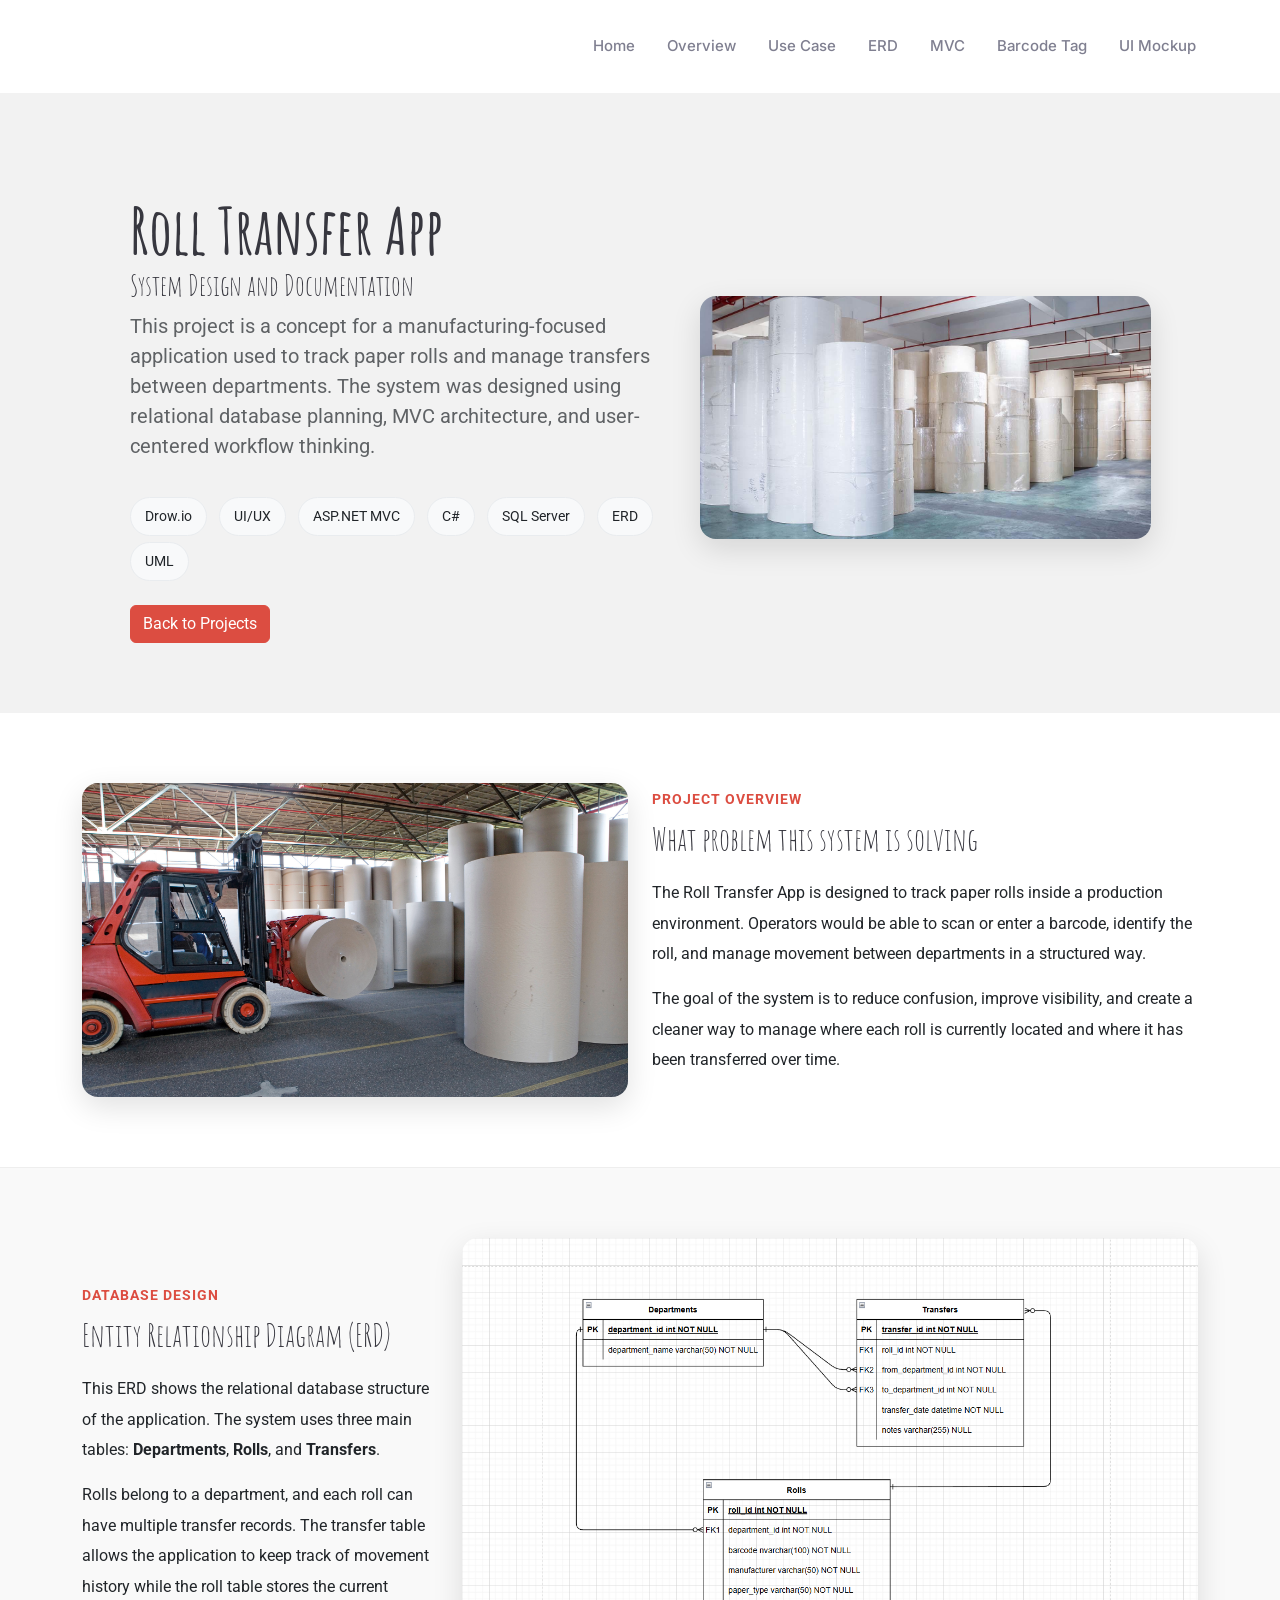
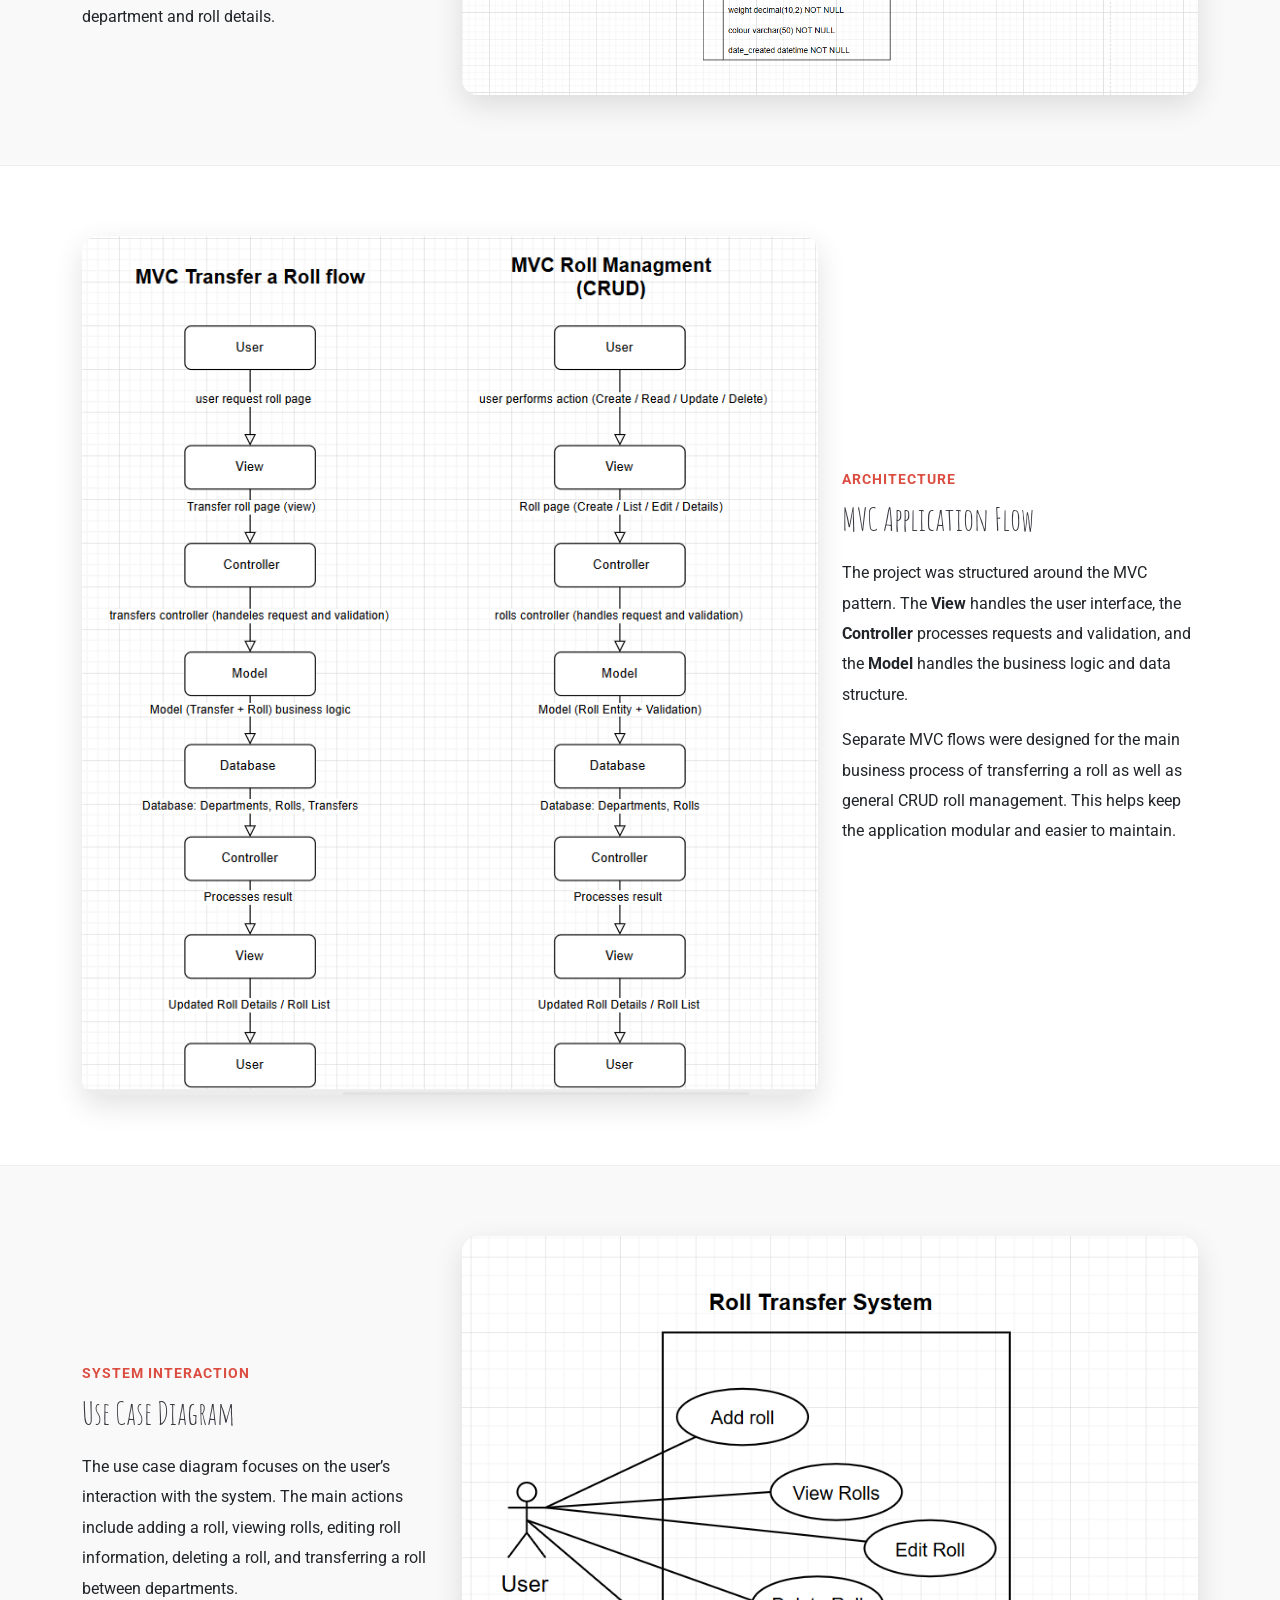
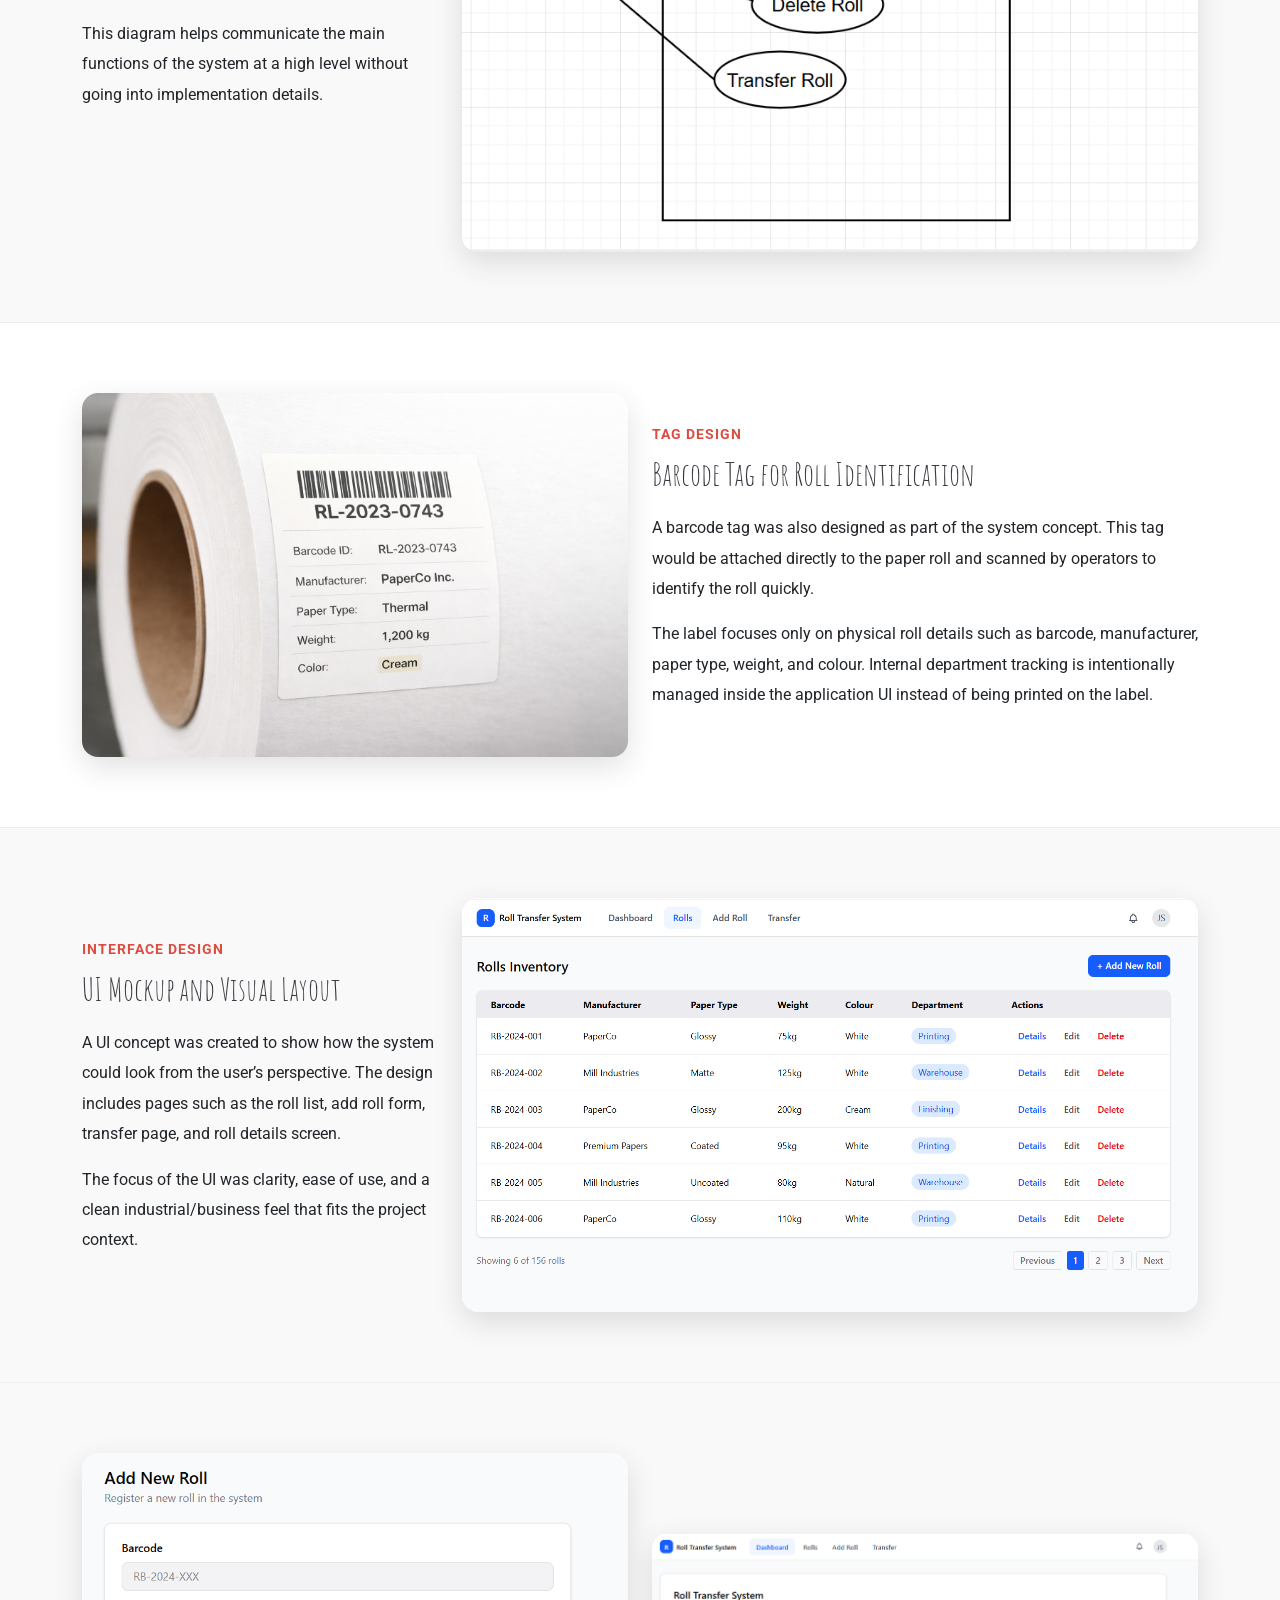
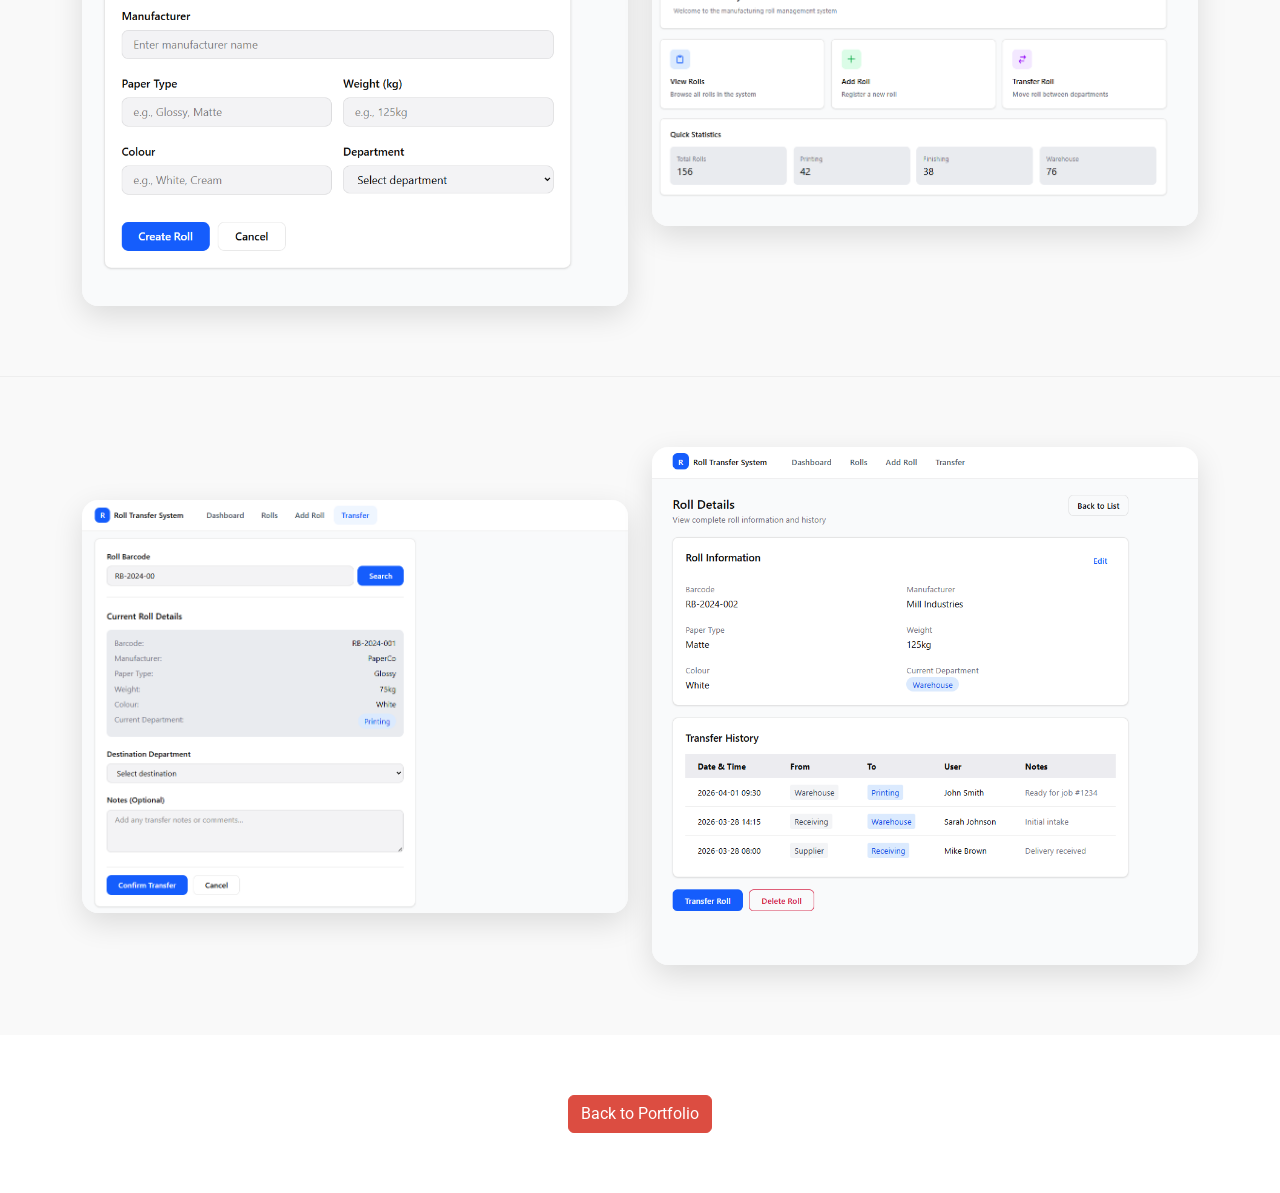
==== commit 8a1e3d4c: "remove active nav" ====
--- a/rollapp.html
+++ b/rollapp.html
@@ -101,18 +101,17 @@
       <a href="index.html" class="logo d-flex align-items-center me-auto me-xl-0"></a>
 
       <nav id="navmenu" class="navmenu">
-        <ul>
-          <li><a href="#hero" class="active">Home</a></li>
-          <li><a href="#overview">Overview</a></li>
-          <li><a href="#erd">ERD</a></li>
-          <li><a href="#mvc">MVC</a></li>
-          <li><a href="#usecase">Use Case</a></li>
-          <li><a href="#barcode">Barcode Tag</a></li>
-          <li><a href="#ui">UI Mockup</a></li>
-        </ul>
-        <i class="mobile-nav-toggle d-xl-none bi bi-list"></i>
-      </nav>
-
+      <ul>
+        <li><a href="#hero">Home</a></li>
+        <li><a href="#overview">Overview</a></li>
+        <li><a href="#usecase">Use Case</a></li>
+        <li><a href="#erd">ERD</a></li>
+        <li><a href="#mvc">MVC</a></li>
+        <li><a href="#barcode">Barcode Tag</a></li>
+        <li><a href="#ui">UI Mockup</a></li>
+      </ul>
+      <i class="mobile-nav-toggle d-xl-none bi bi-list"></i>
+    </nav>
     </div>
   </header>
 
@@ -279,7 +278,7 @@
 
     <!-- More UI-->
      <!-- UI -->
-    <section id="ui" class="project-block section-alt">
+    <section class="project-block section-alt">
       <div class="container">
         <div class="row align-items-center gy-4">
 
@@ -295,7 +294,7 @@
       </div>
     </section>
 
-    <section id="ui" class="project-block section-alt">
+    <section class="project-block section-alt">
       <div class="container">
         <div class="row align-items-center gy-4">
 
